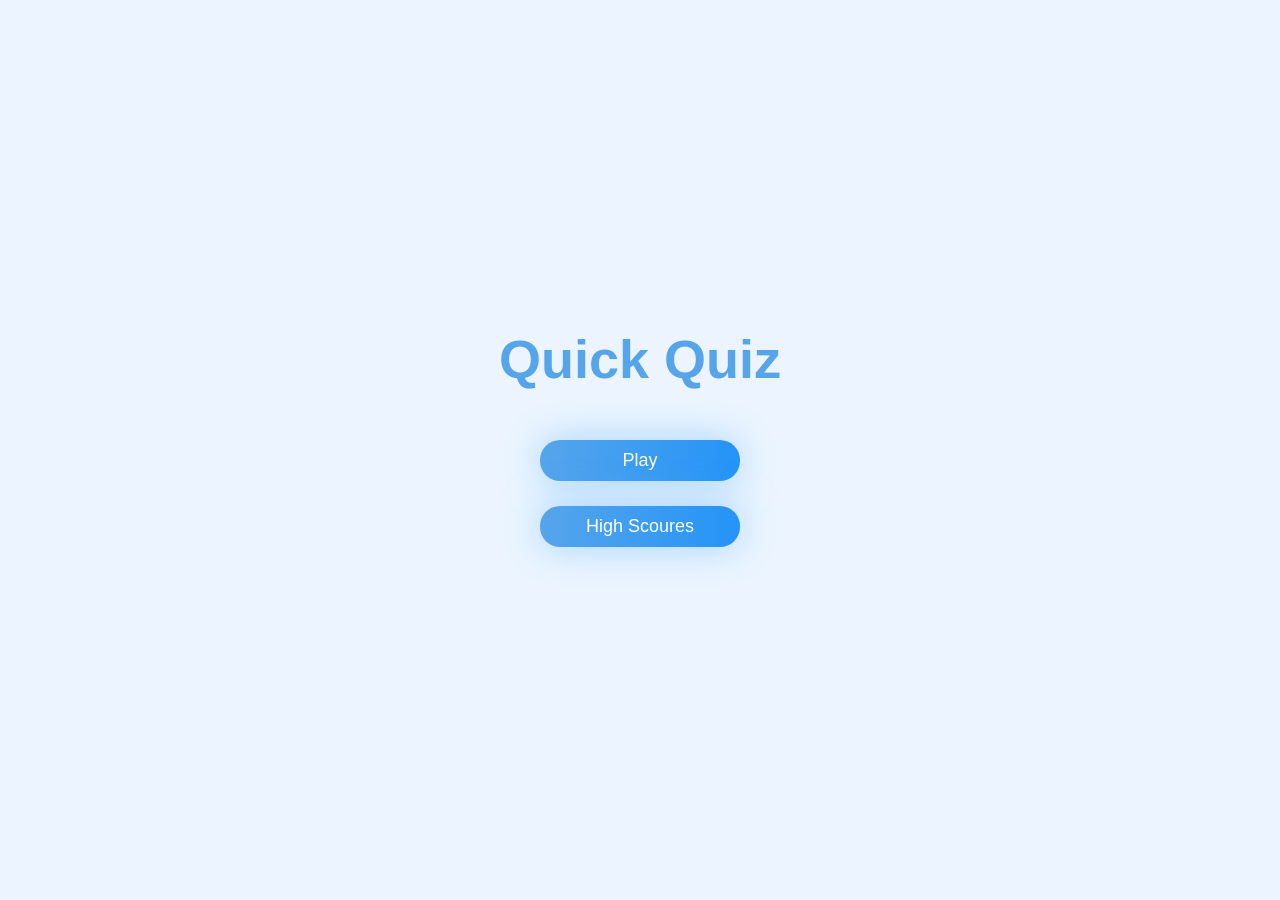
==== index.html @ 38545100 "i finished the main page of the project and gave it a bit of style with some CSS" ====
<!DOCTYPE html>
<html lang="en">
<head>
    <meta charset="UTF-8">
    <meta name="viewport" content="width=device-width, initial-scale=1.0">
    <title>Quick Quiz</title>
    <link rel="stylesheet" href="app.css">
</head>
<body>
    <div class="container">
        <div id="home" class="flex-center flex-column">
            <h1>Quick Quiz</h1>
            <a class="btn" href="/game.html">Play</a>
            <a class="btn" href="/highscore.html">High Scoures</a>
        </div>
    </div>
</body>
</html>
---- app.css ----
:root{
    background-color:#ecf5ff;
    font-size: 62.5%;
}

*{
    box-sizing: border-box;
    font-family: Arial, Helvetica, sans-serif;
    margin: 0%;
    padding: 0%;
}

h1{
    font-size: 5.4rem;
    color: #56a5eb;
    margin-bottom: 5rem;
}

.container{
    height: 100vh;
    width: 100vw;
    display: flex;
    justify-content: center;
    align-items: center;
}
.flex-column{
    display: flex;
    flex-direction: column;
}
.flex-center{
    justify-content: center;
    align-items: center;
}
.justify-center{
    justify-content: center;
}
.text-center{
    text-align: center;
}
.hidden{
    display: none;
}

/* buttons my application i like */
.btn{
    font-size: 1.8rem;
    padding: 1rem 0;
    width: 20rem;
    text-align: center;
    margin-bottom: 2.5rem;
    text-decoration: none;
    color: white;
    background: linear-gradient(90deg, #56a5eb ,#2494f7);
    border-radius: 20px;
    box-shadow: 0 0 39px rgb(93, 179, 255 ,0.5);
    transition: 1s ease;
}
.btn:hover{
    cursor: pointer;
    transform: scale(1.04) translateY(-2px);
}
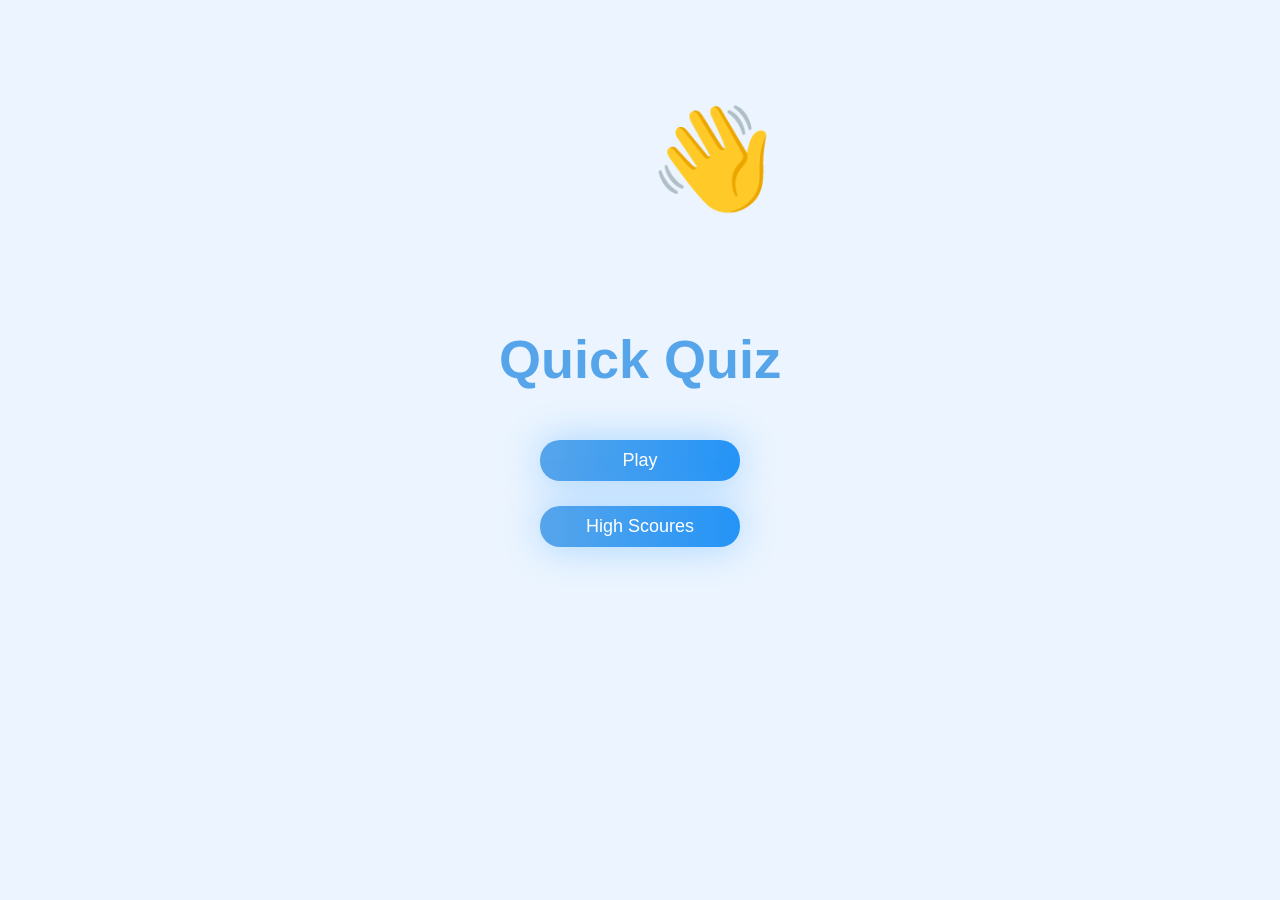
==== commit 042cdf81: "I've started working on the Javascript So far I've buitl a system the randomly selects questions set" ====
--- a/index.html
+++ b/index.html
@@ -8,10 +8,11 @@
 </head>
 <body>
     <div class="container">
+        <span class="hand"> 👋 </span>
         <div id="home" class="flex-center flex-column">
             <h1>Quick Quiz</h1>
-            <a class="btn" href="/game.html">Play</a>
-            <a class="btn" href="/highscore.html">High Scoures</a>
+            <a class="btn" href="game.html">Play</a>
+            <a class="btn" href="highscore.html">High Scoures</a>
         </div>
     </div>
 </body>
--- a/app.css
+++ b/app.css
@@ -16,12 +16,18 @@
     margin-bottom: 5rem;
 }
 
+
 .container{
     height: 100vh;
     width: 100vw;
     display: flex;
     justify-content: center;
     align-items: center;
+    max-width: 80rem;
+    margin: 0 auto;
+}
+.container > *{
+    width: 100%;
 }
 .flex-column{
     display: flex;
@@ -58,4 +64,25 @@
 .btn:hover{
     cursor: pointer;
     transform: scale(1.04) translateY(-2px);
-}+}
+
+.hand{
+    position: absolute;
+    top: 10rem;
+    left: 6.5em;
+    display: inline-block;
+    font-size: 10rem;
+    transform-origin: 10% 70%;
+    animation: wave 2s infinite ease-in-out;
+}
+@keyframes wave {
+    0% {transform: rotate(0deg);}
+    10% {transform: rotate(14deg);}
+    20% {transform: rotate(-8deg);}
+    30% {transform: rotate(14deg);}
+    40% {transform: rotate(-4deg);}
+    50% {transform: rotate(10deg);}
+    60% {transform: rotate(0deg);}
+    100% {transform: rotate(0deg);}
+}
+
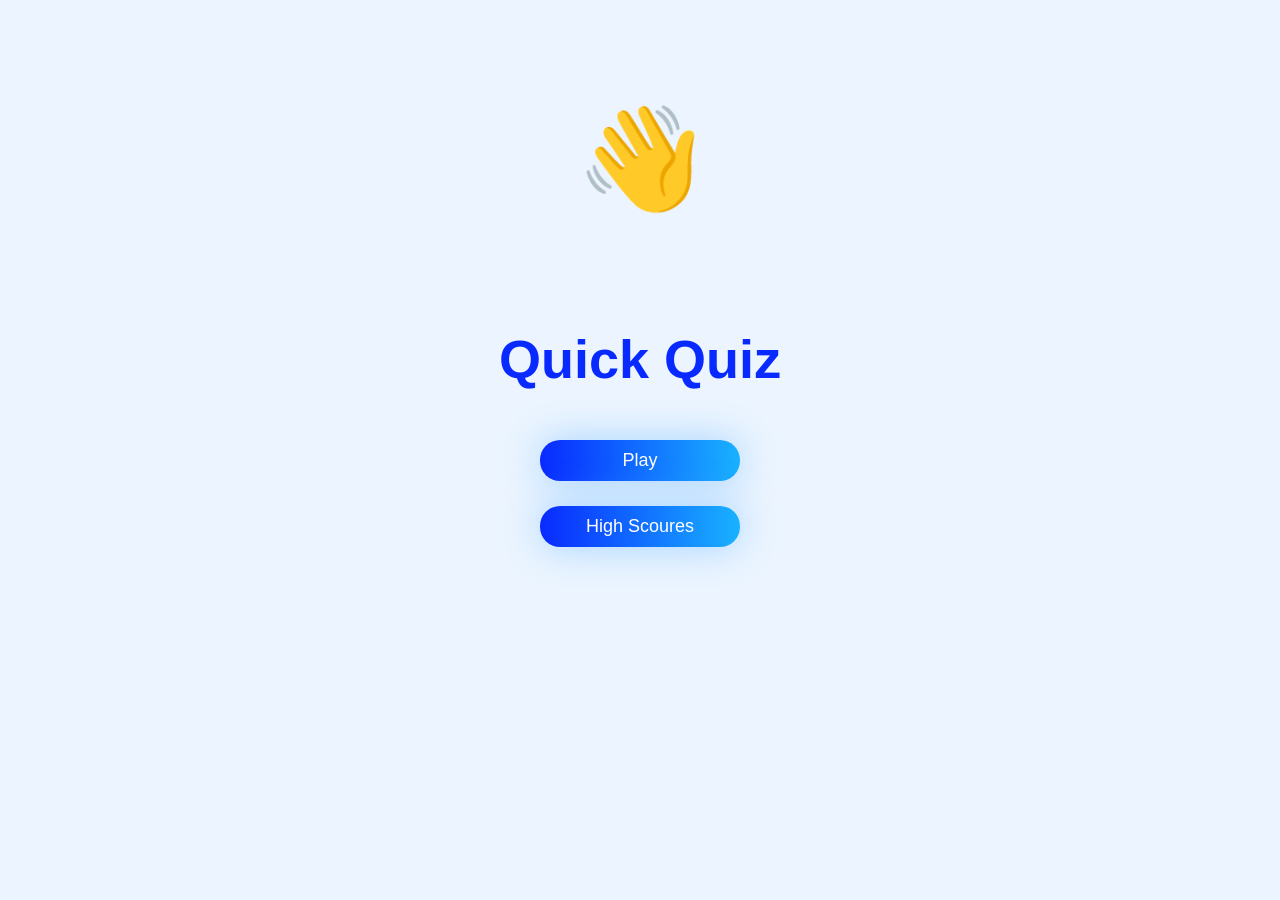
==== commit aa1a4faf: "I finished the end screen and added score saving I also spent some time polishing the design across " ====
--- a/index.html
+++ b/index.html
@@ -8,8 +8,8 @@
 </head>
 <body>
     <div class="container">
-        <span class="hand"> 👋 </span>
         <div id="home" class="flex-center flex-column">
+            <span class="hand"> 👋 </span>
             <h1>Quick Quiz</h1>
             <a class="btn" href="game.html">Play</a>
             <a class="btn" href="highscore.html">High Scoures</a>
--- a/app.css
+++ b/app.css
@@ -12,7 +12,7 @@
 
 h1{
     font-size: 5.4rem;
-    color: #56a5eb;
+    color:#092aff;
     margin-bottom: 5rem;
 }
 
@@ -56,7 +56,7 @@
     margin-bottom: 2.5rem;
     text-decoration: none;
     color: white;
-    background: linear-gradient(90deg, #56a5eb ,#2494f7);
+    background: linear-gradient(90deg, #092aff ,#19b2ff);
     border-radius: 20px;
     box-shadow: 0 0 39px rgb(93, 179, 255 ,0.5);
     transition: 1s ease;
@@ -69,10 +69,9 @@
 .hand{
     position: absolute;
     top: 10rem;
-    left: 6.5em;
-    display: inline-block;
+    display: flek;
     font-size: 10rem;
-    transform-origin: 10% 70%;
+    transform-origin: 70% 70%;
     animation: wave 2s infinite ease-in-out;
 }
 @keyframes wave {
@@ -86,3 +85,56 @@
     100% {transform: rotate(0deg);}
 }
 
+form{
+    position: relative;
+    display: flex;
+    margin-bottom: 4rem ;
+}
+
+#username{
+    
+    width: 28rem;
+    height: 5rem;
+    padding:  0 1em ;
+    border: 5px solid transparent;
+    border-radius: 100px;
+    background-image: linear-gradient(white, white), 
+                    linear-gradient(to right, #092aff, #19b2ff);
+    background-origin: border-box;
+    background-clip: padding-box, border-box;
+    box-shadow: 0 0.2rem 1.5rem #092aff;
+    font-size: 1.4em;
+    font-weight: 800;
+    
+}
+#username:focus{
+    outline: none;
+}
+#saveScoreBtn{
+    border-radius: 100px;
+    color:#092aff;
+    position: absolute;
+    right: 1.3em;
+    top: 0.8em;
+    font-size: 20px;
+    background-color: white;
+    border: none;
+    outline: none;
+}
+
+#finalScore{
+    color: black;
+    margin-bottom:1rem ;
+}
+#saveText{
+    margin-bottom: 1rem;
+}
+.or{
+    color: black;
+    font-size: 15rem;
+    transform: rotateZ(-10deg);
+    margin-bottom: 1rem;
+}
+#restart{
+    margin-top: 0;
+}
